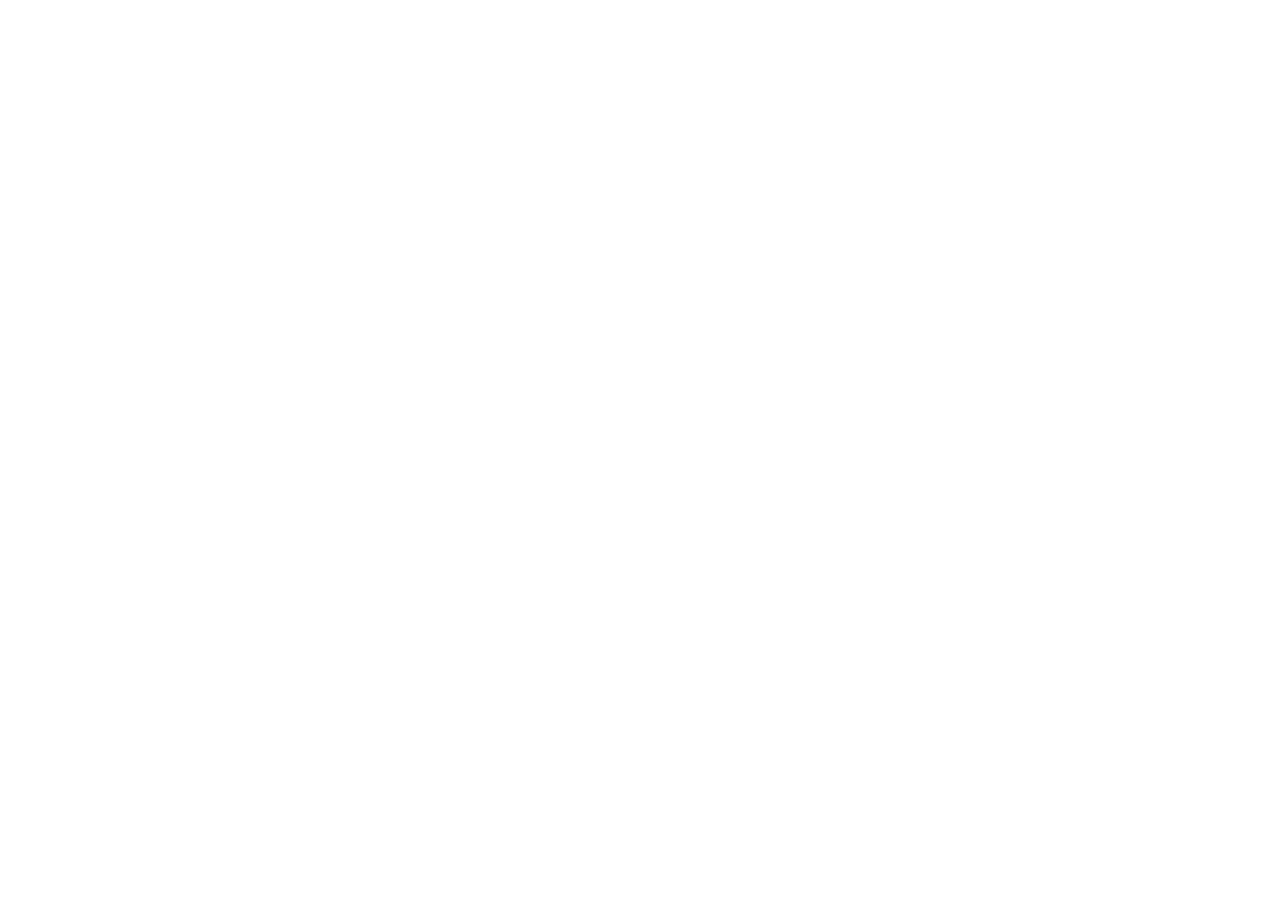
==== Example.html @ 5e41d60f "New template" ====
<!DOCTYPE html>
<html lang="en">

<head>
    <meta charset="utf-8">
    <meta http-equiv="X-UA-Compatible" content="IE=edge">
    <meta name="viewport" content="width=device-width, initial-scale=1">
    <!-- The above 3 meta tags *must* come first in the head; any other head content must come *after* these tags -->
    <meta name="description" content="">
    <meta name="author" content="">
    <link rel="icon" href="../../favicon.ico">

    <title>Bresteri 2.0</title>
    
    <!-- Bootstrap core CSS -->
    <link href="bootstrap-3.3.6-dist/css/bootstrap.min.css" rel="stylesheet">

    <!-- Custom styles for this template -->
    <link href="css/css.css" rel="stylesheet">
    <!-- Slider style -->
    <link href="css/slider.css" rel="stylesheet">

    <script src="bower_components/angular/angular.min.js"></script>
    <script src="bower_components/angular-pure-slider/app/package/angular-pure-slider.min.js" 

  </head>

  <body>

    <div class="container">
      <div class="header clearfix">
        <nav>
          <ul class="nav nav-pills pull-right">
            <li role="presentation" class="active"><a href="#">Home</a></li>
            <li role="presentation"><a href="#">About</a></li>
            <li role="presentation"><a href="#">Contact</a></li>
          </ul>
        </nav>
        <h3 class="text-muted">Brewsteri 2.0</h3>
      </div>

      <div class="jumbotron">
        
        <section class=" slider-demo" ng-app="demo" ng-controller="demoCtrl">
                <h1><span class="big" type="text" ng-bind="magicNumber"></span></h1>
                
                <div wn-slider ng-model="slider " min="min" max="max" class="slider-wrapper">
                </div>
            </section>
        
       </div>
        <div class="row marketing">
            <h4>Preset</h4>
        <div class="col-xs-12">
          <button class="btn btn-lg btn-success preset" ng-click="preset24()">333</button>
         
          <a class="btn btn-lg btn-success preset" href="#" role="button">30g</a>
          
          <a class="btn btn-lg btn-success preset" href="#" role="button">50g</a>
            
      
      </div> </div>
        

      <footer class="footer">
        <p>&copy; 2016 mikkomikkomikko</p>
      </footer>
</div>
    <!-- /container -->
<script>
    var app = angular.module('demo', ['angular-pure-slider'])
        .controller('demoCtrl', ['$scope',
            function ($scope) {

                $scope.sliderInputValue = 60;
                $scope.maxValue = 750;
                $scope.minValue = 200;

                $scope.slider = 60;
                $scope.min = 200;
                $scope.max = 750;

                // Updates the sliderInputValue when slider used
                $scope.$watch('slider', function (newValue) {
                    $scope.sliderInputValue = newValue;
                    $scope.myMessage = 'The slider value is: ' + newValue;
                    //$scope.magicNumber = ( newValue / 16.6945 ) + 3.5;
                    $scope.magicNumber = Math.round((newValue / 17.42) + 4);
                   
                });

                /*$scope.$watch('min', function (newValue) {
                    $scope.minValue = newValue;
                });

                $scope.$watch('max', function (newValue) {
                    $scope.maxValue = newValue;
                });

                $scope.increaseSlider = function () {
                    $scope.slider++;
                };

                $scope.decreaseSlider = function () {
                    $scope.slider--;
                };*/
        }]);
        </script>

  </body>
</html>
---- css/css.css ----
/* Space out content a bit */
body {
  padding-top: 20px;
  padding-bottom: 20px;
    
}
.div {
    border: 1px solid #000000;
}

/* Everything but the jumbotron gets side spacing for mobile first views */
.header,
.marketing,
.footer {
  padding-right: 15px;
  padding-left: 15px;
}

/* Custom page header */
.header {
  padding-bottom: 20px;
  border-bottom: 1px solid #e5e5e5;
}
/* Make the masthead heading the same height as the navigation */
.header h3 {
  margin-top: 0;
  margin-bottom: 0;
  line-height: 40px;
}
.preset {
    width: 27%;
    margin: 10px;
    
}

/* Custom page footer */
.footer {
  padding-top: 19px;
  color: #777;
  border-top: 1px solid #e5e5e5;
}

/* Customize container */
@media (min-width: 768px) {
  .container {
    max-width: 730px;
  }
}
.container-narrow > hr {
  margin: 30px 0;
}

/* Main marketing message and sign up button */
.jumbotron {
  text-align: center;
  border-bottom: 1px solid #e5e5e5;
}
.jumbotron .btn {
  padding: 14px 24px;
  font-size: 21px;
}

/* Supporting marketing content */
.marketing {
  margin: 40px 0;
}
.marketing p + h4 {
  margin-top: 28px;
}

.big {
  font-size: 150px;
  font-weight: 900;
}


/* Responsive: Portrait tablets and up */
@media screen and (min-width: 768px) {
  /* Remove the padding we set earlier */
  .header,
  .marketing,
  .footer {
    padding-right: 0;
    padding-left: 0;
  }
  /* Space out the masthead */
  .header {
    margin-bottom: 30px;
  }
  /* Remove the bottom border on the jumbotron for visual effect */
  .jumbotron {
    border-bottom: 0;
  }
}
---- css/slider.css ----
.slider {
            background-color: #DFF0D8;
            box-shadow: rgb(201, 216, 194) 0px 1px 0px 0px inset;
            height: 12px;
            width: 100%;
        }
        
        .slider-selected {
            background-color: #5CB85C;
            box-shadow: rgb(97, 145, 97) 0px 1px 0px 0px inset;
            float: left;
            height: 100%;
        }
        
        .slider-pointer {
            background: #fff;
            background: linear-gradient(#fff, #f6f6f6) #fff;
            background: -webkit-gradient(linear, left top, left bottom, from(#fff), to(#f6f6f6)) #fff;
            background: -webkit-linear-gradient(#fff, #f6f6f6) #fff;
            border-radius: 50%;
            webkit-border-radius: 50%;
            box-shadow: -2px 2px 4px rgba(25, 70, 94, 0.6), 0px 2px 8px rgba(25, 70, 94, 0.1);
            webkit-box-shadow: -2px 2px 4px rgba(25, 70, 94, 0.6), 0px 2px 8px rgba(25, 70, 94, 0.1);
            cursor: pointer;
            float: right;
            height: 50px;
            margin-right: -25px;
            margin-top: -19px;
            width: 50px;
        }
        
        .slider-pointer:focus {
            outline: 0;
        }
        
        .slider-pointer:after {
            content: '';
            display: block;
            height: 25px;
            left: 12px;
            position: relative;
            top: 12px;
            width: 25px;
        }
        
        .slider-pointer:hover {
            box-shadow: -2px 2px 4px rgba(25, 70, 94, 1), 0px 2px 8px rgba(25, 70, 94, 1);
            webkit-box-shadow: -2px 2px 4px rgba(25, 70, 94, 1), 0px 2px 8px rgba(25, 70, 94, 1);
        }
        
        .slider-wrapper {
            padding: 50px 0 50px;
        }
        
        .slider-container {
            position: relative;
        }
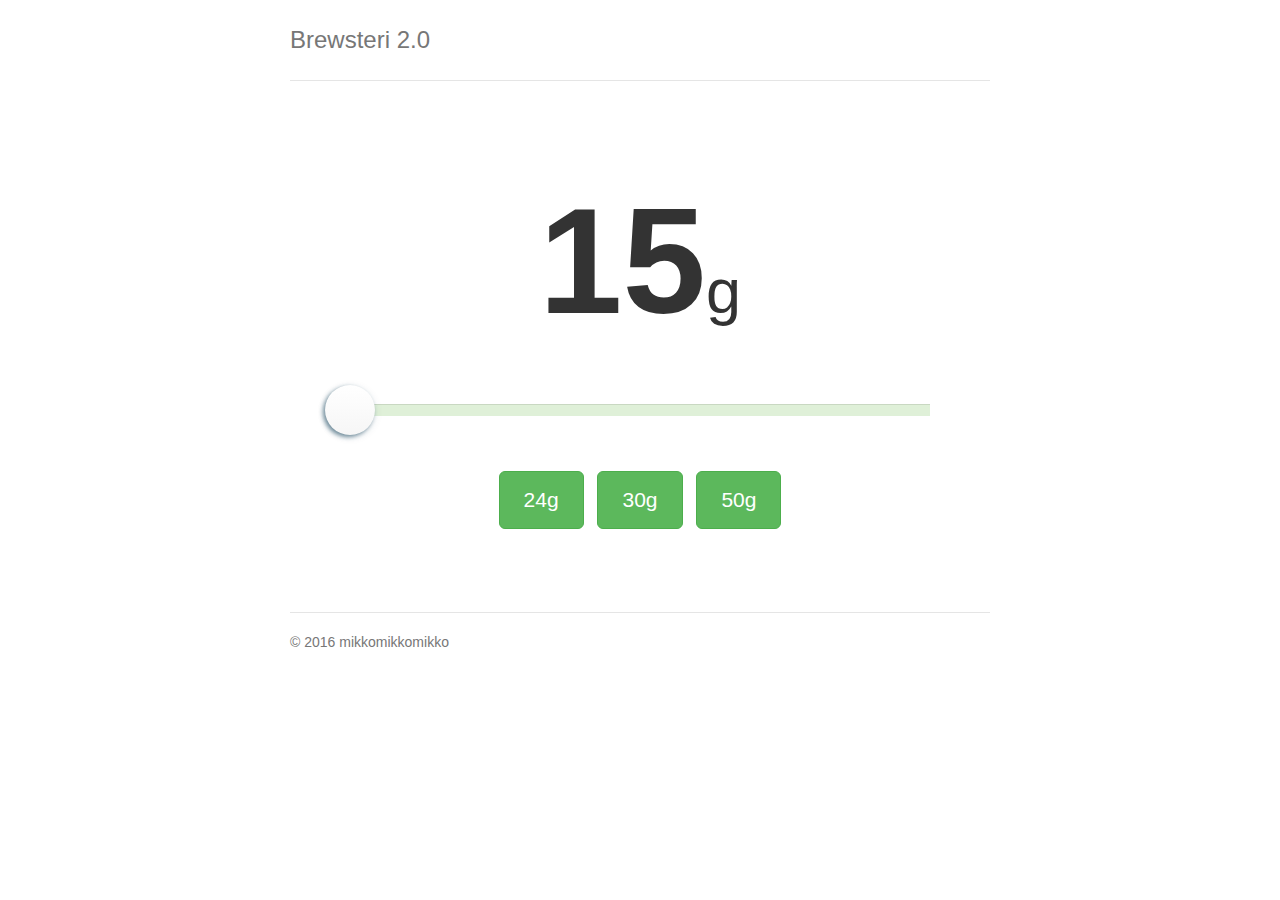
==== commit d0fc505e: "Buttons" ====
--- a/Example.html
+++ b/Example.html
@@ -11,7 +11,7 @@
     <link rel="icon" href="../../favicon.ico">
 
     <title>Bresteri 2.0</title>
-    
+
     <!-- Bootstrap core CSS -->
     <link href="bootstrap-3.3.6-dist/css/bootstrap.min.css" rel="stylesheet">
 
@@ -21,91 +21,100 @@
     <link href="css/slider.css" rel="stylesheet">
 
     <script src="bower_components/angular/angular.min.js"></script>
-    <script src="bower_components/angular-pure-slider/app/package/angular-pure-slider.min.js" 
+    <script src="bower_components/angular-pure-slider/app/package/angular-pure-slider.min.js"></script>
 
-  </head>
+</head>
 
-  <body>
+<body>
 
     <div class="container">
-      <div class="header clearfix">
-        <nav>
-          <ul class="nav nav-pills pull-right">
-            <li role="presentation" class="active"><a href="#">Home</a></li>
-            <li role="presentation"><a href="#">About</a></li>
-            <li role="presentation"><a href="#">Contact</a></li>
-          </ul>
-        </nav>
-        <h3 class="text-muted">Brewsteri 2.0</h3>
-      </div>
+        <div class="header clearfix">
+            <!--<nav>
+                <ul class="nav nav-pills pull-right">
+                    <li role="presentation" class="active"><a href="#">Home</a></li>
+                    <li role="presentation"><a href="#">About</a></li>
+                    <li role="presentation"><a href="#">Contact</a></li>
+                </ul>
+            </nav>-->
+            <h3 class="text-muted">Brewsteri 2.0</h3>
+        </div>
 
-      <div class="jumbotron">
-        
-        <section class=" slider-demo" ng-app="demo" ng-controller="demoCtrl">
-                <h1><span class="big" type="text" ng-bind="magicNumber"></span></h1>
-                
-                <div wn-slider ng-model="slider " min="min" max="max" class="slider-wrapper">
+        <div class="jumbotron">
+
+            <section class="slider-demo" ng-app="demo" ng-controller="demoCtrl">
+                <h1><span class="big" type="text" ng-bind="magicNumber"></span>g</h1>
+
+                <div wn-slider ng-model="slider" min="min" max="max" class="slider-wrapper">
                 </div>
+                <button class="btn btn-lg btn-success preset" ng-click="preset24()">24g</button>
+                <button class="btn btn-lg btn-success preset" ng-click="preset30()">30g</button>
+                <button class="btn btn-lg btn-success preset" ng-click="preset50()">50g</button>
             </section>
-        
-       </div>
-        <div class="row marketing">
-            <h4>Preset</h4>
-        <div class="col-xs-12">
-          <button class="btn btn-lg btn-success preset" ng-click="preset24()">333</button>
-         
-          <a class="btn btn-lg btn-success preset" href="#" role="button">30g</a>
-          
-          <a class="btn btn-lg btn-success preset" href="#" role="button">50g</a>
-            
-      
-      </div> </div>
-        
+        </div>
 
-      <footer class="footer">
+    
+
+
+    <footer class="footer">
         <p>&copy; 2016 mikkomikkomikko</p>
-      </footer>
-</div>
+    </footer>
+    </div>
     <!-- /container -->
-<script>
-    var app = angular.module('demo', ['angular-pure-slider'])
-        .controller('demoCtrl', ['$scope',
+    <script>
+        var app = angular.module('demo', ['angular-pure-slider'])
+            .controller('demoCtrl', ['$scope',
             function ($scope) {
 
-                $scope.sliderInputValue = 60;
-                $scope.maxValue = 750;
-                $scope.minValue = 200;
+                    $scope.sliderInputValue = 60;
+                    $scope.maxValue = 750;
+                    $scope.minValue = 200;
 
-                $scope.slider = 60;
-                $scope.min = 200;
-                $scope.max = 750;
+                    $scope.slider = 60;
+                    $scope.min = 200;
+                    $scope.max = 750;
 
-                // Updates the sliderInputValue when slider used
-                $scope.$watch('slider', function (newValue) {
-                    $scope.sliderInputValue = newValue;
-                    $scope.myMessage = 'The slider value is: ' + newValue;
-                    //$scope.magicNumber = ( newValue / 16.6945 ) + 3.5;
-                    $scope.magicNumber = Math.round((newValue / 17.42) + 4);
-                   
-                });
 
-                /*$scope.$watch('min', function (newValue) {
-                    $scope.minValue = newValue;
-                });
 
-                $scope.$watch('max', function (newValue) {
-                    $scope.maxValue = newValue;
-                });
+                    // Updates the sliderInputValue when slider used
+                    $scope.$watch('slider', function (newValue) {
+                        $scope.sliderInputValue = newValue;
+                        $scope.myMessage = 'The slider value is: ' + newValue;
+                        //$scope.magicNumber = ( newValue / 16.6945 ) + 3.5;
+                        $scope.magicNumber = Math.round((newValue / 17.42) + 4);
 
-                $scope.increaseSlider = function () {
-                    $scope.slider++;
-                };
+                    });
 
-                $scope.decreaseSlider = function () {
-                    $scope.slider--;
-                };*/
+                    $scope.$watch('min', function (newValue) {
+                        $scope.minValue = newValue;
+                    });
+
+                    $scope.$watch('max', function (newValue) {
+                        $scope.maxValue = newValue;
+                    });
+
+                    $scope.increaseSlider = function () {
+                        $scope.slider++;
+                    };
+
+                    $scope.decreaseSlider = function () {
+                        $scope.slider--;
+                    };
+                    
+                    // Presets
+                    $scope.preset24 = function () {
+                        $scope.magicNumber = 24;
+                    };
+                
+                    $scope.preset30 = function () {
+                        $scope.magicNumber = 30;
+                    };
+                
+                    $scope.preset50 = function () {
+                        $scope.magicNumber = 50;
+                    };
         }]);
-        </script>
+    </script>
 
-  </body>
+</body>
+
 </html>--- a/css/css.css
+++ b/css/css.css
@@ -28,8 +28,9 @@
   line-height: 40px;
 }
 .preset {
-    width: 27%;
-    margin: 10px;
+    
+    margin: 5px;
+    text-align: center;
     
 }
 
@@ -53,7 +54,8 @@
 /* Main marketing message and sign up button */
 .jumbotron {
   text-align: center;
-  border-bottom: 1px solid #e5e5e5;
+  /*border-bottom: 1px solid #e5e5e5;*/
+  background: none;
 }
 .jumbotron .btn {
   padding: 14px 24px;
